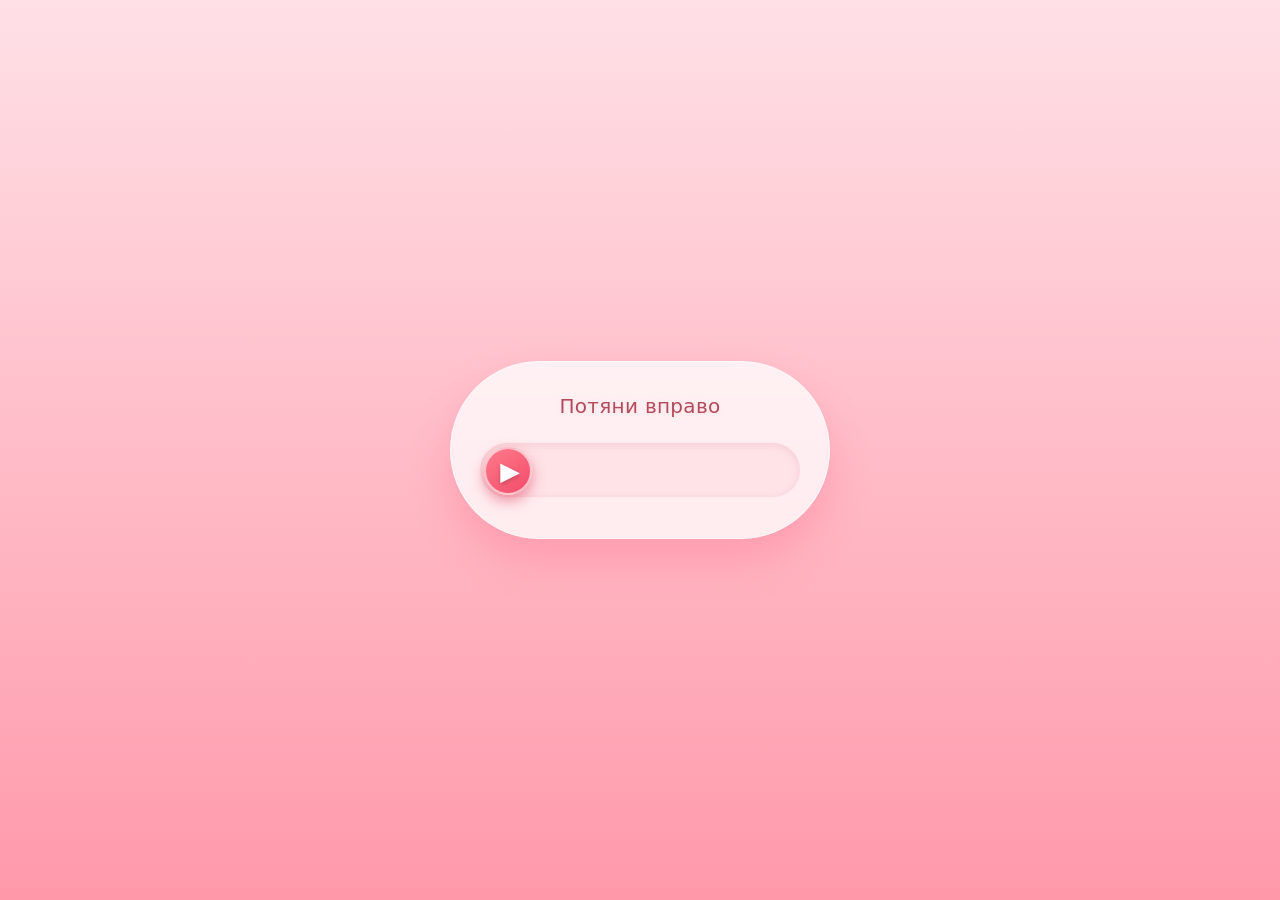
==== i-love-you/index.html @ 60511ac1 "Create index.html" ====
<!DOCTYPE html>
<html lang="ru">
<head>
    <meta charset="UTF-8">
    <meta name="viewport" content="width=device-width, initial-scale=1.0, user-scalable=no">
    <title>Прости меня ❤️</title>
    <style>
        * {
            margin: 0;
            padding: 0;
            box-sizing: border-box;
            user-select: none;
        }

        body {
            min-height: 100vh;
            display: flex;
            justify-content: center;
            align-items: center;
            background: linear-gradient(to top, #ff99aa, #ffe0e6);
            font-family: 'Segoe UI', Roboto, system-ui, -apple-system, sans-serif;
            padding: 16px;
            margin: 0;
            touch-action: pan-y;
            position: relative;
        }

        /* Контейнер для окна и всего содержимого */
        .container {
            position: relative;
            width: 100%;
            max-width: 420px;
            display: flex;
            flex-direction: column;
            align-items: center;
            justify-content: center;
            min-height: 460px;
        }

        /* Окно с ползунком */
        .window {
            background: rgba(255, 255, 255, 0.75);
            backdrop-filter: blur(4px);
            -webkit-backdrop-filter: blur(4px);
            border-radius: 100px; /* скругление 100% = овал/эллипс */
            padding: 32px 28px 40px;
            width: 100%;
            max-width: 380px;
            box-shadow: 0 20px 40px rgba(255, 80, 120, 0.25);
            transition: opacity 0.4s ease, transform 0.4s cubic-bezier(0.34, 1.56, 0.64, 1);
            text-align: center;
            border: 1px solid rgba(255, 255, 255, 0.5);
            position: relative;
            z-index: 10;
        }

        .window.hidden {
            opacity: 0;
            transform: scale(0.92) translateY(20px);
            pointer-events: none;
            transition: opacity 0.25s ease, transform 0.3s ease;
        }

        .hint-text {
            font-size: 1.25rem;
            font-weight: 500;
            color: #b34b5e;
            margin-bottom: 24px;
            letter-spacing: 0.3px;
            text-shadow: 0 1px 4px rgba(255, 200, 200, 0.3);
            transition: opacity 0.3s;
        }

        .hint-text.fade {
            opacity: 0;
        }

        /* Слайдер-ползунок */
        .slider-track {
            width: 100%;
            height: 56px;
            background: rgba(255, 220, 225, 0.6);
            border-radius: 60px;
            position: relative;
            box-shadow: inset 0 2px 8px rgba(180, 70, 90, 0.15);
            touch-action: none;
            cursor: grab;
            border: 1px solid rgba(255, 255, 255, 0.3);
            transition: background 0.2s;
        }

        .slider-track:active {
            cursor: grabbing;
        }

        .slider-thumb {
            position: absolute;
            left: 4px;
            top: 4px;
            width: 48px;
            height: 48px;
            background: linear-gradient(145deg, #ff7b8a, #f24b6a);
            border-radius: 50%;
            box-shadow: 0 6px 14px rgba(220, 50, 80, 0.5);
            display: flex;
            align-items: center;
            justify-content: center;
            transition: box-shadow 0.2s;
            touch-action: none;
            will-change: transform;
            border: 2px solid rgba(255, 255, 255, 0.6);
        }

        .slider-thumb::after {
            content: "▶";
            font-size: 1.6rem;
            color: white;
            text-shadow: 0 2px 4px rgba(0,0,0,0.2);
            margin-left: 4px;
        }

        .slider-thumb:active {
            box-shadow: 0 8px 20px rgba(200, 40, 70, 0.7);
        }

        .slider-fill {
            height: 100%;
            border-radius: 60px;
            background: linear-gradient(90deg, #ff8a9c, #ff4d6d);
            width: 0%;
            transition: width 0.05s linear;
            pointer-events: none;
            position: absolute;
            left: 0;
            top: 0;
            opacity: 0.3;
        }

        /* сердечки падают */
        .hearts-container {
            position: fixed;
            top: 0;
            left: 0;
            width: 100%;
            height: 100%;
            pointer-events: none;
            z-index: 999;
            overflow: hidden;
        }

        .heart {
            position: absolute;
            font-size: 2.2rem;
            animation: fall linear forwards;
            opacity: 0.9;
            filter: drop-shadow(0 4px 8px rgba(200, 0, 50, 0.2));
            will-change: transform, opacity;
        }

        @keyframes fall {
            0% {
                transform: translateY(-20px) rotate(0deg) scale(0.8);
                opacity: 0.7;
            }
            20% {
                opacity: 1;
                transform: translateY(10vh) rotate(10deg) scale(1);
            }
            100% {
                transform: translateY(110vh) rotate(45deg) scale(0.4);
                opacity: 0.1;
            }
        }

        /* Текст после исчезновения окна */
        .final-content {
            position: absolute;
            top: 50%;
            left: 50%;
            transform: translate(-50%, -50%);
            width: 100%;
            max-width: 380px;
            text-align: center;
            opacity: 0;
            pointer-events: none;
            transition: opacity 0.5s ease 0.2s;
            z-index: 20;
            padding: 16px;
        }

        .final-content.show {
            opacity: 1;
            pointer-events: auto;
        }

        .final-content h2 {
            font-size: 2.2rem;
            font-weight: 700;
            color: #a1324b;
            text-shadow: 0 4px 12px rgba(255, 120, 140, 0.4);
            margin-bottom: 8px;
            letter-spacing: 1px;
        }

        .final-content p {
            font-size: 1.6rem;
            font-weight: 500;
            color: #b34b5e;
            margin-bottom: 28px;
            text-shadow: 0 2px 8px rgba(255, 150, 170, 0.3);
        }

        .forgive-btn {
            display: inline-block;
            background: linear-gradient(145deg, #ff6b7f, #e8435a);
            color: white;
            font-size: 1.5rem;
            font-weight: 600;
            padding: 16px 48px;
            border-radius: 60px;
            text-decoration: none;
            box-shadow: 0 12px 28px rgba(220, 50, 80, 0.4);
            transition: all 0.2s ease;
            border: 2px solid rgba(255, 255, 255, 0.4);
            letter-spacing: 1px;
            backdrop-filter: blur(2px);
            background-color: #ff4d6d; /* fallback */
        }

        .forgive-btn:active {
            transform: scale(0.94);
            box-shadow: 0 6px 16px rgba(200, 30, 60, 0.5);
        }

        /* Адаптив */
        @media (max-width: 480px) {
            .window {
                padding: 28px 20px 34px;
                border-radius: 80px;
            }
            .slider-thumb {
                width: 44px;
                height: 44px;
            }
            .slider-track {
                height: 52px;
            }
            .final-content h2 {
                font-size: 1.8rem;
            }
            .final-content p {
                font-size: 1.4rem;
            }
            .forgive-btn {
                font-size: 1.2rem;
                padding: 14px 36px;
            }
        }

        /* Скрываем окно и подсказку, когда финальный контент активен */
        .container.final .window {
            opacity: 0;
            transform: scale(0.92) translateY(20px);
            pointer-events: none;
        }

        .container.final .hint-text {
            opacity: 0;
            pointer-events: none;
        }

        .container.final .final-content {
            opacity: 1;
            pointer-events: auto;
        }

        /* Дополнительно: плавное появление */
        .container.final .final-content h2,
        .container.final .final-content p,
        .container.final .final-content .forgive-btn {
            animation: popIn 0.5s cubic-bezier(0.34, 1.56, 0.64, 1) forwards;
        }

        .container.final .final-content p {
            animation-delay: 0.08s;
            opacity: 0;
        }
        .container.final .final-content .forgive-btn {
            animation-delay: 0.16s;
            opacity: 0;
        }

        @keyframes popIn {
            0% { opacity: 0; transform: scale(0.8) translateY(12px); }
            100% { opacity: 1; transform: scale(1) translateY(0); }
        }

        /* подстраховка */
        .hidden {
            display: none;
        }
    </style>
</head>
<body>

<div class="container" id="appContainer">
    <!-- Окно с ползунком -->
    <div class="window" id="sliderWindow">
        <div class="hint-text" id="hintText">Потяни вправо</div>
        <div class="slider-track" id="sliderTrack">
            <div class="slider-fill" id="sliderFill"></div>
            <div class="slider-thumb" id="sliderThumb"></div>
        </div>
    </div>

    <!-- Финальный контент (появляется после ползунка) -->
    <div class="final-content" id="finalContent">
        <h2>Я тебя люблю❤️</h2>
        <p>Прости меня пожалуйста</p>
        <a href="https://t.me/nerix_cm?text=Прощаю❤️" class="forgive-btn" id="forgiveBtn">Простить</a>
    </div>
</div>

<!-- Контейнер для падающих сердечек -->
<div class="hearts-container" id="heartsContainer"></div>

<script>
    (function() {
        const container = document.getElementById('appContainer');
        const sliderTrack = document.getElementById('sliderTrack');
        const sliderThumb = document.getElementById('sliderThumb');
        const sliderFill = document.getElementById('sliderFill');
        const hintText = document.getElementById('hintText');
        const finalContent = document.getElementById('finalContent');
        const heartsContainer = document.getElementById('heartsContainer');

        let isDragging = false;
        let isCompleted = false;       // заблокировать повторные срабатывания

        // Функция для генерации сердечек
        function rainHearts(count = 28) {
            const symbols = ['❤️', '❤️', '❤️', '❤️', '❤️', '❤️', '❤️', '❤️', '❤️']; // дополнительные для разнообразия
            const containerWidth = window.innerWidth;
            const containerHeight = window.innerHeight;

            for (let i = 0; i < count; i++) {
                const heart = document.createElement('div');
                heart.className = 'heart';
                heart.textContent = symbols[Math.floor(Math.random() * symbols.length)];
                // случайный размер
                const size = 1.6 + Math.random() * 1.8;
                heart.style.fontSize = size + 'rem';
                // случайная позиция по X (10% - 90%)
                const leftPos = 10 + Math.random() * 80;
                heart.style.left = leftPos + '%';
                // разброс по времени анимации
                const duration = 2.2 + Math.random() * 1.8;
                heart.style.animationDuration = duration + 's';
                // небольшая задержка для эффекта "ливня"
                const delay = Math.random() * 0.9;
                heart.style.animationDelay = delay + 's';
                // случайный поворот
                heart.style.setProperty('--rot', (Math.random() * 60 - 30) + 'deg');

                heartsContainer.appendChild(heart);

                // удаляем после окончания анимации + задержка
                setTimeout(() => {
                    if (heart.parentNode) {
                        heart.remove();
                    }
                }, (duration + delay) * 1000 + 300);
            }
        }

        // Функция, вызываемая при завершении слайдера
        function completeSlider() {
            if (isCompleted) return;
            isCompleted = true;

            // 1. Посыпаем сердечки
            rainHearts(40);

            // 2. Через небольшую задержку скрываем окно и показываем финал
            setTimeout(() => {
                // добавляем класс final к контейнеру — он скрывает окно и показывает финальный контент
                container.classList.add('final');

                // также скрываем hint через класс (на случай, если финал не сработает)
                hintText.classList.add('fade');

                // дополнительно убираем окно (на всякий случай)
                const windowEl = document.getElementById('sliderWindow');
                if (windowEl) {
                    windowEl.classList.add('hidden');
                }

                // финальный контент уже показан через .final
            }, 180);
        }

        // ----- Обработка перемещения (мышь + тач) -----
        function getClientX(e) {
            if (e.touches) {
                return e.touches[0].clientX;
            }
            return e.clientX;
        }

        function onPointerDown(e) {
            if (isCompleted) return;
            e.preventDefault();
            isDragging = true;
            sliderThumb.style.cursor = 'grabbing';
            document.body.style.touchAction = 'none';
        }

        function onPointerMove(e) {
            if (!isDragging || isCompleted) return;
            e.preventDefault();

            const trackRect = sliderTrack.getBoundingClientRect();
            const trackWidth = trackRect.width;
            const thumbWidth = sliderThumb.offsetWidth;
            const offset = thumbWidth / 2; // смещение для центрирования

            let clientX = getClientX(e);
            let relativeX = clientX - trackRect.left - offset;
            // ограничиваем от 0 до trackWidth - thumbWidth
            let maxLeft = trackWidth - thumbWidth;
            let newLeft = Math.min(maxLeft, Math.max(0, relativeX));

            // процент для заполнения
            let percent = (newLeft / maxLeft) * 100;
            if (percent > 100) percent = 100;
            if (percent < 0) percent = 0;

            // двигаем ползунок
            sliderThumb.style.left = newLeft + 'px';
            sliderFill.style.width = percent + '%';

            // если дотянули до конца (> 96%)
            if (percent >= 96) {
                // завершаем
                isDragging = false;
                // фиксируем в конце
                sliderThumb.style.left = (maxLeft) + 'px';
                sliderFill.style.width = '100%';
                completeSlider();
                // убираем захват
                document.body.style.touchAction = '';
                sliderThumb.style.cursor = 'grab';
                return;
            }
        }

        function onPointerUp(e) {
            if (isDragging) {
                isDragging = false;
                document.body.style.touchAction = '';
                sliderThumb.style.cursor = 'grab';
                // если не дотянули до конца, возвращаем в начало (плавно)
                const currentLeft = parseFloat(sliderThumb.style.left) || 0;
                const trackWidth = sliderTrack.getBoundingClientRect().width;
                const thumbWidth = sliderThumb.offsetWidth;
                const maxLeft = trackWidth - thumbWidth;

                // если прошли меньше 90% — сброс
                if (currentLeft < maxLeft * 0.88) {
                    sliderThumb.style.transition = 'left 0.25s ease, width 0.25s ease';
                    sliderThumb.style.left = '4px';
                    sliderFill.style.transition = 'width 0.25s ease';
                    sliderFill.style.width = '0%';
                    // убираем транзишн после анимации
                    setTimeout(() => {
                        sliderThumb.style.transition = '';
                        sliderFill.style.transition = '';
                    }, 300);
                } else {
                    // если почти доехали, но не до конца — довезем до конца и завершим
                    const percent = (currentLeft / maxLeft) * 100;
                    if (percent >= 88) {
                        sliderThumb.style.transition = 'left 0.2s ease';
                        sliderThumb.style.left = maxLeft + 'px';
                        sliderFill.style.transition = 'width 0.2s ease';
                        sliderFill.style.width = '100%';
                        setTimeout(() => {
                            sliderThumb.style.transition = '';
                            sliderFill.style.transition = '';
                            completeSlider();
                        }, 220);
                    }
                }
            }
        }

        // ----- Привязка событий -----
        // Мышь
        sliderThumb.addEventListener('mousedown', onPointerDown);
        document.addEventListener('mousemove', onPointerMove);
        document.addEventListener('mouseup', onPointerUp);

        // Тач
        sliderThumb.addEventListener('touchstart', onPointerDown, { passive: false });
        document.addEventListener('touchmove', onPointerMove, { passive: false });
        document.addEventListener('touchend', onPointerUp, { passive: false });
        document.addEventListener('touchcancel', onPointerUp, { passive: false });

        // Дополнительно: если кликнуть по треку — переместить ползунок (удобство)
        sliderTrack.addEventListener('click', function(e) {
            if (isCompleted) return;
            // если клик произошел не по ползунку
            if (e.target === sliderThumb) return;

            const trackRect = sliderTrack.getBoundingClientRect();
            const thumbWidth = sliderThumb.offsetWidth;
            const maxLeft = trackRect.width - thumbWidth;
            let clientX = e.clientX;
            let relativeX = clientX - trackRect.left - thumbWidth/2;
            let newLeft = Math.min(maxLeft, Math.max(0, relativeX));
            let percent = (newLeft / maxLeft) * 100;

            // если больше 96% — завершаем, иначе перемещаем в эту позицию
            if (percent >= 96) {
                sliderThumb.style.transition = 'left 0.2s ease';
                sliderThumb.style.left = maxLeft + 'px';
                sliderFill.style.transition = 'width 0.2s ease';
                sliderFill.style.width = '100%';
                setTimeout(() => {
                    sliderThumb.style.transition = '';
                    sliderFill.style.transition = '';
                    completeSlider();
                }, 220);
            } else {
                sliderThumb.style.transition = 'left 0.25s ease';
                sliderThumb.style.left = newLeft + 'px';
                sliderFill.style.transition = 'width 0.25s ease';
                sliderFill.style.width = percent + '%';
                setTimeout(() => {
                    sliderThumb.style.transition = '';
                    sliderFill.style.transition = '';
                }, 300);
            }
        });

        // предотвращаем скролл при взаимодействии с ползунком
        window.addEventListener('touchmove', function(e) {
            if (isDragging) {
                e.preventDefault();
            }
        }, { passive: false });

        // Инициализация позиции
        sliderThumb.style.left = '4px';
        sliderFill.style.width = '0%';

        // Если нужно сбросить (при повторном использовании) — но в нашем случае окно исчезает
        console.log('❤️ Готово. Потяни ползунок вправо!');
    })();
</script>
</body>
</html>
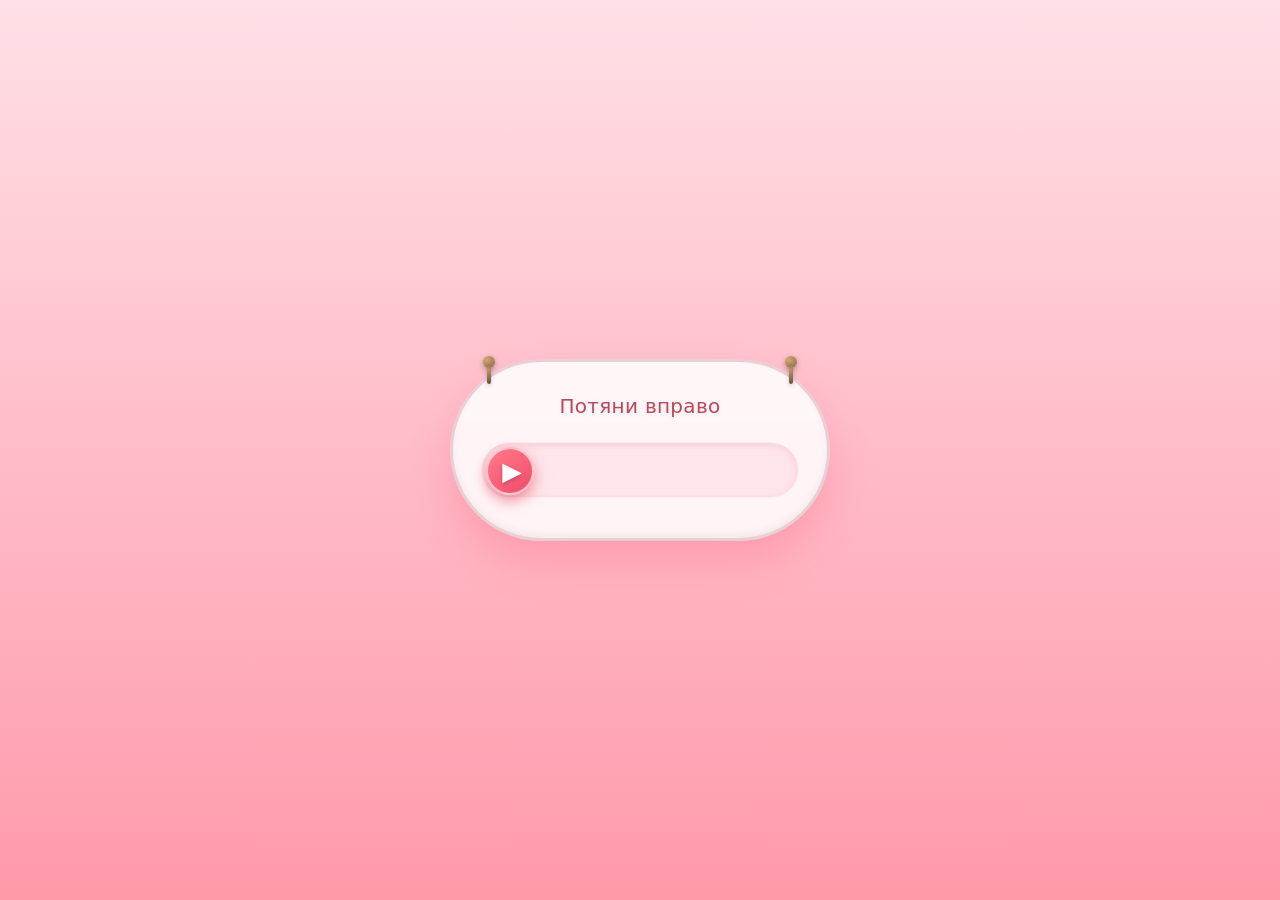
==== commit ed2721a5: "Update index.html" ====
--- a/i-love-you/index.html
+++ b/i-love-you/index.html
@@ -23,9 +23,9 @@
             margin: 0;
             touch-action: pan-y;
             position: relative;
-        }
-
-        /* Контейнер для окна и всего содержимого */
+            overflow-x: hidden;
+        }
+
         .container {
             position: relative;
             width: 100%;
@@ -37,28 +37,143 @@
             min-height: 460px;
         }
 
-        /* Окно с ползунком */
+        /* Окно-табличка */
         .window {
-            background: rgba(255, 255, 255, 0.75);
+            background: rgba(255, 255, 255, 0.85);
             backdrop-filter: blur(4px);
             -webkit-backdrop-filter: blur(4px);
-            border-radius: 100px; /* скругление 100% = овал/эллипс */
+            border-radius: 100px;
             padding: 32px 28px 40px;
             width: 100%;
             max-width: 380px;
             box-shadow: 0 20px 40px rgba(255, 80, 120, 0.25);
-            transition: opacity 0.4s ease, transform 0.4s cubic-bezier(0.34, 1.56, 0.64, 1);
             text-align: center;
-            border: 1px solid rgba(255, 255, 255, 0.5);
+            border: 3px solid rgba(180, 120, 130, 0.3);
             position: relative;
             z-index: 10;
-        }
-
-        .window.hidden {
-            opacity: 0;
-            transform: scale(0.92) translateY(20px);
-            pointer-events: none;
-            transition: opacity 0.25s ease, transform 0.3s ease;
+            transition: none;
+            /* Тень для объема таблички */
+            box-shadow: 
+                0 20px 40px rgba(255, 80, 120, 0.25),
+                inset 0 -4px 8px rgba(0,0,0,0.05);
+            transform-origin: center top;
+            will-change: transform;
+        }
+
+        /* Гвозди */
+        .nail {
+            position: absolute;
+            width: 12px;
+            height: 12px;
+            background: radial-gradient(circle at 30% 30%, #d4a373, #8d6b4b);
+            border-radius: 50%;
+            top: -6px;
+            box-shadow: 0 2px 6px rgba(0,0,0,0.3);
+            z-index: 5;
+            transition: all 0.3s cubic-bezier(0.34, 1.56, 0.64, 1);
+        }
+        .nail::after {
+            content: '';
+            position: absolute;
+            width: 4px;
+            height: 20px;
+            background: radial-gradient(circle at 30% 30%, #b8956a, #6d4f3a);
+            top: 8px;
+            left: 50%;
+            transform: translateX(-50%);
+            border-radius: 2px;
+            box-shadow: 0 2px 4px rgba(0,0,0,0.2);
+        }
+        .nail-left {
+            left: 30px;
+        }
+        .nail-right {
+            right: 30px;
+        }
+
+        /* Анимация выпадения гвоздя */
+        .nail.falling {
+            animation: nailFall 0.6s cubic-bezier(0.34, 1.56, 0.64, 1) forwards;
+        }
+        @keyframes nailFall {
+            0% {
+                transform: translateY(0) rotate(0deg) scale(1);
+                opacity: 1;
+            }
+            100% {
+                transform: translateY(80px) rotate(360deg) scale(0);
+                opacity: 0;
+            }
+        }
+
+        /* Анимация раскачивания таблички (дергается) */
+        .window.swing {
+            animation: swingSign 1.2s cubic-bezier(0.34, 0.2, 0.64, 1) forwards;
+            transform-origin: left center;
+        }
+        @keyframes swingSign {
+            0% {
+                transform: rotate(0deg);
+            }
+            20% {
+                transform: rotate(-8deg);
+            }
+            40% {
+                transform: rotate(6deg);
+            }
+            60% {
+                transform: rotate(-5deg);
+            }
+            80% {
+                transform: rotate(3deg);
+            }
+            100% {
+                transform: rotate(-6deg);
+            }
+        }
+
+        /* Падение таблички */
+        .window.falling-down {
+            animation: signFall 0.8s cubic-bezier(0.34, 1.0, 0.64, 1) forwards;
+            transform-origin: left center;
+        }
+        @keyframes signFall {
+            0% {
+                transform: rotate(-6deg) translateY(0);
+                opacity: 1;
+            }
+            40% {
+                transform: rotate(-25deg) translateY(20px);
+                opacity: 0.9;
+            }
+            100% {
+                transform: rotate(-45deg) translateY(180px);
+                opacity: 0;
+            }
+        }
+
+        /* Тень при падении */
+        .window.falling-down::before {
+            content: '';
+            position: absolute;
+            bottom: -20px;
+            left: 10%;
+            width: 80%;
+            height: 20px;
+            background: rgba(0,0,0,0.1);
+            border-radius: 50%;
+            filter: blur(8px);
+            animation: shadowGrow 0.8s forwards;
+        }
+        @keyframes shadowGrow {
+            0% {
+                transform: scale(0.5);
+                opacity: 0.3;
+            }
+            100% {
+                transform: scale(1.5);
+                opacity: 0;
+            }
         }
 
         .hint-text {
@@ -69,13 +184,14 @@
             letter-spacing: 0.3px;
             text-shadow: 0 1px 4px rgba(255, 200, 200, 0.3);
             transition: opacity 0.3s;
+            position: relative;
+            z-index: 2;
         }
 
         .hint-text.fade {
             opacity: 0;
         }
 
-        /* Слайдер-ползунок */
         .slider-track {
             width: 100%;
             height: 56px;
@@ -87,6 +203,8 @@
             cursor: grab;
             border: 1px solid rgba(255, 255, 255, 0.3);
             transition: background 0.2s;
+            position: relative;
+            z-index: 2;
         }
 
         .slider-track:active {
@@ -136,43 +254,7 @@
             opacity: 0.3;
         }
 
-        /* сердечки падают */
-        .hearts-container {
-            position: fixed;
-            top: 0;
-            left: 0;
-            width: 100%;
-            height: 100%;
-            pointer-events: none;
-            z-index: 999;
-            overflow: hidden;
-        }
-
-        .heart {
-            position: absolute;
-            font-size: 2.2rem;
-            animation: fall linear forwards;
-            opacity: 0.9;
-            filter: drop-shadow(0 4px 8px rgba(200, 0, 50, 0.2));
-            will-change: transform, opacity;
-        }
-
-        @keyframes fall {
-            0% {
-                transform: translateY(-20px) rotate(0deg) scale(0.8);
-                opacity: 0.7;
-            }
-            20% {
-                opacity: 1;
-                transform: translateY(10vh) rotate(10deg) scale(1);
-            }
-            100% {
-                transform: translateY(110vh) rotate(45deg) scale(0.4);
-                opacity: 0.1;
-            }
-        }
-
-        /* Текст после исчезновения окна */
+        /* Финальный контент */
         .final-content {
             position: absolute;
             top: 50%;
@@ -183,14 +265,29 @@
             text-align: center;
             opacity: 0;
             pointer-events: none;
-            transition: opacity 0.5s ease 0.2s;
             z-index: 20;
             padding: 16px;
         }
 
-        .final-content.show {
-            opacity: 1;
-            pointer-events: auto;
+        .final-content.pop-up {
+            animation: popUp 0.7s cubic-bezier(0.34, 1.56, 0.64, 1) forwards;
+            animation-delay: 0.5s;
+            opacity: 0;
+        }
+
+        @keyframes popUp {
+            0% {
+                transform: translate(-50%, -50%) scale(0.5) translateY(40px);
+                opacity: 0;
+            }
+            50% {
+                transform: translate(-50%, -50%) scale(1.05) translateY(-8px);
+                opacity: 0.8;
+            }
+            100% {
+                transform: translate(-50%, -50%) scale(1) translateY(0);
+                opacity: 1;
+            }
         }
 
         .final-content h2 {
@@ -224,7 +321,7 @@
             border: 2px solid rgba(255, 255, 255, 0.4);
             letter-spacing: 1px;
             backdrop-filter: blur(2px);
-            background-color: #ff4d6d; /* fallback */
+            background-color: #ff4d6d;
         }
 
         .forgive-btn:active {
@@ -232,7 +329,10 @@
             box-shadow: 0 6px 16px rgba(200, 30, 60, 0.5);
         }
 
-        /* Адаптив */
+        .window.hidden {
+            display: none;
+        }
+
         @media (max-width: 480px) {
             .window {
                 padding: 28px 20px 34px;
@@ -255,47 +355,22 @@
                 font-size: 1.2rem;
                 padding: 14px 36px;
             }
-        }
-
-        /* Скрываем окно и подсказку, когда финальный контент активен */
-        .container.final .window {
-            opacity: 0;
-            transform: scale(0.92) translateY(20px);
-            pointer-events: none;
-        }
-
-        .container.final .hint-text {
-            opacity: 0;
-            pointer-events: none;
-        }
-
-        .container.final .final-content {
-            opacity: 1;
-            pointer-events: auto;
-        }
-
-        /* Дополнительно: плавное появление */
-        .container.final .final-content h2,
-        .container.final .final-content p,
-        .container.final .final-content .forgive-btn {
-            animation: popIn 0.5s cubic-bezier(0.34, 1.56, 0.64, 1) forwards;
-        }
-
-        .container.final .final-content p {
-            animation-delay: 0.08s;
-            opacity: 0;
-        }
-        .container.final .final-content .forgive-btn {
-            animation-delay: 0.16s;
-            opacity: 0;
-        }
-
-        @keyframes popIn {
-            0% { opacity: 0; transform: scale(0.8) translateY(12px); }
-            100% { opacity: 1; transform: scale(1) translateY(0); }
-        }
-
-        /* подстраховка */
+            .nail {
+                width: 10px;
+                height: 10px;
+            }
+            .nail::after {
+                height: 16px;
+                width: 3px;
+            }
+            .nail-left {
+                left: 20px;
+            }
+            .nail-right {
+                right: 20px;
+            }
+        }
+
         .hidden {
             display: none;
         }
@@ -304,8 +379,11 @@
 <body>
 
 <div class="container" id="appContainer">
-    <!-- Окно с ползунком -->
     <div class="window" id="sliderWindow">
+        <!-- Гвозди -->
+        <div class="nail nail-left" id="nailLeft"></div>
+        <div class="nail nail-right" id="nailRight"></div>
+        
         <div class="hint-text" id="hintText">Потяни вправо</div>
         <div class="slider-track" id="sliderTrack">
             <div class="slider-fill" id="sliderFill"></div>
@@ -313,16 +391,12 @@
         </div>
     </div>
 
-    <!-- Финальный контент (появляется после ползунка) -->
     <div class="final-content" id="finalContent">
         <h2>Я тебя люблю❤️</h2>
         <p>Прости меня пожалуйста</p>
         <a href="https://t.me/nerix_cm?text=Прощаю❤️" class="forgive-btn" id="forgiveBtn">Простить</a>
     </div>
 </div>
-
-<!-- Контейнер для падающих сердечек -->
-<div class="hearts-container" id="heartsContainer"></div>
 
 <script>
     (function() {
@@ -331,75 +405,54 @@
         const sliderThumb = document.getElementById('sliderThumb');
         const sliderFill = document.getElementById('sliderFill');
         const hintText = document.getElementById('hintText');
+        const windowEl = document.getElementById('sliderWindow');
         const finalContent = document.getElementById('finalContent');
-        const heartsContainer = document.getElementById('heartsContainer');
+        const nailLeft = document.getElementById('nailLeft');
+        const nailRight = document.getElementById('nailRight');
 
         let isDragging = false;
-        let isCompleted = false;       // заблокировать повторные срабатывания
-
-        // Функция для генерации сердечек
-        function rainHearts(count = 28) {
-            const symbols = ['❤️', '❤️', '❤️', '❤️', '❤️', '❤️', '❤️', '❤️', '❤️']; // дополнительные для разнообразия
-            const containerWidth = window.innerWidth;
-            const containerHeight = window.innerHeight;
-
-            for (let i = 0; i < count; i++) {
-                const heart = document.createElement('div');
-                heart.className = 'heart';
-                heart.textContent = symbols[Math.floor(Math.random() * symbols.length)];
-                // случайный размер
-                const size = 1.6 + Math.random() * 1.8;
-                heart.style.fontSize = size + 'rem';
-                // случайная позиция по X (10% - 90%)
-                const leftPos = 10 + Math.random() * 80;
-                heart.style.left = leftPos + '%';
-                // разброс по времени анимации
-                const duration = 2.2 + Math.random() * 1.8;
-                heart.style.animationDuration = duration + 's';
-                // небольшая задержка для эффекта "ливня"
-                const delay = Math.random() * 0.9;
-                heart.style.animationDelay = delay + 's';
-                // случайный поворот
-                heart.style.setProperty('--rot', (Math.random() * 60 - 30) + 'deg');
-
-                heartsContainer.appendChild(heart);
-
-                // удаляем после окончания анимации + задержка
-                setTimeout(() => {
-                    if (heart.parentNode) {
-                        heart.remove();
-                    }
-                }, (duration + delay) * 1000 + 300);
-            }
-        }
-
-        // Функция, вызываемая при завершении слайдера
+        let isCompleted = false;
+
         function completeSlider() {
             if (isCompleted) return;
             isCompleted = true;
 
-            // 1. Посыпаем сердечки
-            rainHearts(40);
-
-            // 2. Через небольшую задержку скрываем окно и показываем финал
+            // Фаза 1: Выпадает левый гвоздь
+            nailLeft.classList.add('falling');
+            
+            // Фаза 2: Через 0.4 сек табличка начинает раскачиваться
             setTimeout(() => {
-                // добавляем класс final к контейнеру — он скрывает окно и показывает финальный контент
-                container.classList.add('final');
-
-                // также скрываем hint через класс (на случай, если финал не сработает)
-                hintText.classList.add('fade');
-
-                // дополнительно убираем окно (на всякий случай)
-                const windowEl = document.getElementById('sliderWindow');
-                if (windowEl) {
-                    windowEl.classList.add('hidden');
-                }
-
-                // финальный контент уже показан через .final
-            }, 180);
-        }
-
-        // ----- Обработка перемещения (мышь + тач) -----
+                windowEl.classList.add('swing');
+                
+                // Фаза 3: Через 1.2 сек выпадает правый гвоздь и табличка падает
+                setTimeout(() => {
+                    // Убираем раскачивание
+                    windowEl.classList.remove('swing');
+                    
+                    // Выпадает правый гвоздь
+                    nailRight.classList.add('falling');
+                    
+                    // Через небольшую задержку табличка падает
+                    setTimeout(() => {
+                        windowEl.classList.add('falling-down');
+                        
+                        // Скрываем подсказку
+                        hintText.classList.add('fade');
+                        
+                        // Через 0.8 сек показываем финальный контент
+                        setTimeout(() => {
+                            windowEl.classList.add('hidden');
+                            finalContent.classList.add('pop-up');
+                            container.style.minHeight = '460px';
+                        }, 800);
+                        
+                    }, 300);
+                    
+                }, 1200);
+                
+            }, 400);
+        }
+
         function getClientX(e) {
             if (e.touches) {
                 return e.touches[0].clientX;
@@ -422,32 +475,25 @@
             const trackRect = sliderTrack.getBoundingClientRect();
             const trackWidth = trackRect.width;
             const thumbWidth = sliderThumb.offsetWidth;
-            const offset = thumbWidth / 2; // смещение для центрирования
+            const offset = thumbWidth / 2;
 
             let clientX = getClientX(e);
             let relativeX = clientX - trackRect.left - offset;
-            // ограничиваем от 0 до trackWidth - thumbWidth
             let maxLeft = trackWidth - thumbWidth;
             let newLeft = Math.min(maxLeft, Math.max(0, relativeX));
 
-            // процент для заполнения
             let percent = (newLeft / maxLeft) * 100;
             if (percent > 100) percent = 100;
             if (percent < 0) percent = 0;
 
-            // двигаем ползунок
             sliderThumb.style.left = newLeft + 'px';
             sliderFill.style.width = percent + '%';
 
-            // если дотянули до конца (> 96%)
             if (percent >= 96) {
-                // завершаем
                 isDragging = false;
-                // фиксируем в конце
                 sliderThumb.style.left = (maxLeft) + 'px';
                 sliderFill.style.width = '100%';
                 completeSlider();
-                // убираем захват
                 document.body.style.touchAction = '';
                 sliderThumb.style.cursor = 'grab';
                 return;
@@ -459,25 +505,23 @@
                 isDragging = false;
                 document.body.style.touchAction = '';
                 sliderThumb.style.cursor = 'grab';
-                // если не дотянули до конца, возвращаем в начало (плавно)
+
                 const currentLeft = parseFloat(sliderThumb.style.left) || 0;
-                const trackWidth = sliderTrack.getBoundingClientRect().width;
+                const trackRect = sliderTrack.getBoundingClientRect();
+                const trackWidth = trackRect.width;
                 const thumbWidth = sliderThumb.offsetWidth;
                 const maxLeft = trackWidth - thumbWidth;
 
-                // если прошли меньше 90% — сброс
                 if (currentLeft < maxLeft * 0.88) {
                     sliderThumb.style.transition = 'left 0.25s ease, width 0.25s ease';
                     sliderThumb.style.left = '4px';
                     sliderFill.style.transition = 'width 0.25s ease';
                     sliderFill.style.width = '0%';
-                    // убираем транзишн после анимации
                     setTimeout(() => {
                         sliderThumb.style.transition = '';
                         sliderFill.style.transition = '';
                     }, 300);
                 } else {
-                    // если почти доехали, но не до конца — довезем до конца и завершим
                     const percent = (currentLeft / maxLeft) * 100;
                     if (percent >= 88) {
                         sliderThumb.style.transition = 'left 0.2s ease';
@@ -494,22 +538,18 @@
             }
         }
 
-        // ----- Привязка событий -----
-        // Мышь
+        // События
         sliderThumb.addEventListener('mousedown', onPointerDown);
         document.addEventListener('mousemove', onPointerMove);
         document.addEventListener('mouseup', onPointerUp);
 
-        // Тач
         sliderThumb.addEventListener('touchstart', onPointerDown, { passive: false });
         document.addEventListener('touchmove', onPointerMove, { passive: false });
         document.addEventListener('touchend', onPointerUp, { passive: false });
         document.addEventListener('touchcancel', onPointerUp, { passive: false });
 
-        // Дополнительно: если кликнуть по треку — переместить ползунок (удобство)
         sliderTrack.addEventListener('click', function(e) {
             if (isCompleted) return;
-            // если клик произошел не по ползунку
             if (e.target === sliderThumb) return;
 
             const trackRect = sliderTrack.getBoundingClientRect();
@@ -520,7 +560,6 @@
             let newLeft = Math.min(maxLeft, Math.max(0, relativeX));
             let percent = (newLeft / maxLeft) * 100;
 
-            // если больше 96% — завершаем, иначе перемещаем в эту позицию
             if (percent >= 96) {
                 sliderThumb.style.transition = 'left 0.2s ease';
                 sliderThumb.style.left = maxLeft + 'px';
@@ -543,19 +582,14 @@
             }
         });
 
-        // предотвращаем скролл при взаимодействии с ползунком
         window.addEventListener('touchmove', function(e) {
             if (isDragging) {
                 e.preventDefault();
             }
         }, { passive: false });
 
-        // Инициализация позиции
         sliderThumb.style.left = '4px';
         sliderFill.style.width = '0%';
-
-        // Если нужно сбросить (при повторном использовании) — но в нашем случае окно исчезает
-        console.log('❤️ Готово. Потяни ползунок вправо!');
     })();
 </script>
 </body>
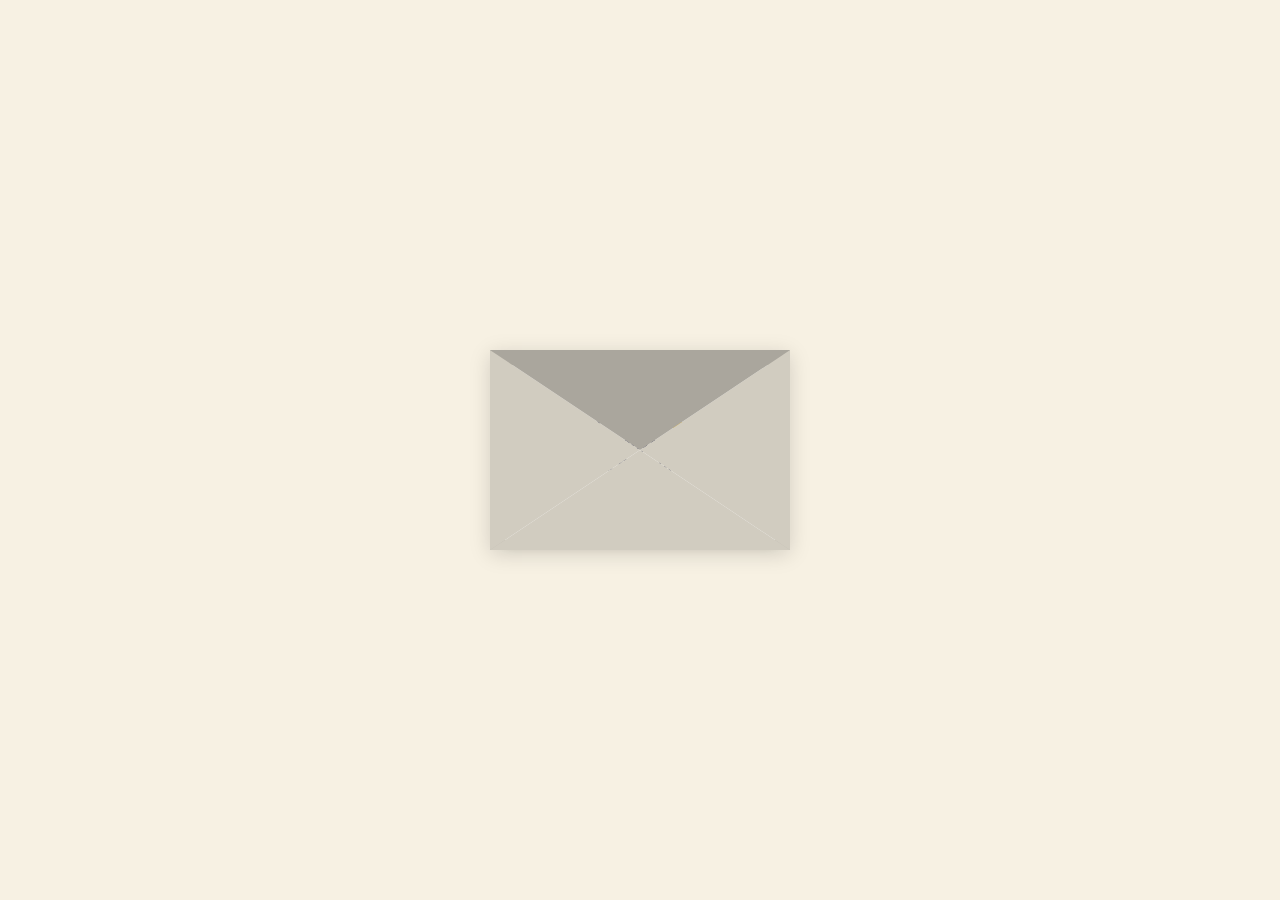
==== commit 1a9219eb: "Update index.html" ====
--- a/i-love-you/index.html
+++ b/i-love-you/index.html
@@ -2,595 +2,157 @@
 <html lang="ru">
 <head>
     <meta charset="UTF-8">
-    <meta name="viewport" content="width=device-width, initial-scale=1.0, user-scalable=no">
-    <title>Прости меня ❤️</title>
+    <meta name="viewport" content="width=device-width, initial-scale=1.0">
+    <title>Анимированное письмо</title>
     <style>
-        * {
+        :root {
+            --bg-color: #f7f1e3;
+            --envelope-color: #d1ccc0;
+            --envelope-inside: #c4beb3;
+            --flap-color: #aaa69d;
+            --letter-color: #ffffff;
+            --text-color: #2c2c54;
+        }
+
+        body {
             margin: 0;
             padding: 0;
             box-sizing: border-box;
-            user-select: none;
-        }
-
-        body {
-            min-height: 100vh;
+            background-color: var(--bg-color);
             display: flex;
             justify-content: center;
             align-items: center;
-            background: linear-gradient(to top, #ff99aa, #ffe0e6);
-            font-family: 'Segoe UI', Roboto, system-ui, -apple-system, sans-serif;
-            padding: 16px;
-            margin: 0;
-            touch-action: pan-y;
-            position: relative;
-            overflow-x: hidden;
+            height: 100vh;
+            overflow: hidden;
+            font-family: 'Arial', sans-serif;
         }
 
-        .container {
+        /* Контейнер для анимации */
+        .envelope-wrapper {
             position: relative;
-            width: 100%;
-            max-width: 420px;
+            cursor: pointer;
+            width: 300px;
+            height: 200px;
+            background-color: var(--envelope-inside);
+            box-shadow: 0 4px 20px rgba(0,0,0,0.15);
+            transition: transform 0.3s ease;
+        }
+
+        .envelope-wrapper:hover {
+            transform: translateY(-5px);
+        }
+
+        /* Задняя часть конверта и боковые клапаны */
+        .envelope-wrapper::before {
+            content: '';
+            position: absolute;
+            z-index: 3;
+            border-left: 150px solid transparent;
+            border-right: 150px solid transparent;
+            border-bottom: 100px solid var(--envelope-color);
+            bottom: 0;
+            left: 0;
+        }
+
+        .envelope-wrapper::after {
+            content: '';
+            position: absolute;
+            z-index: 3;
+            border-top: 100px solid transparent;
+            border-bottom: 100px solid transparent;
+            border-left: 150px solid var(--envelope-color);
+            top: 0;
+            left: 0;
+        }
+
+        /* Правый клапан конверта */
+        .right-flap {
+            position: absolute;
+            z-index: 3;
+            border-top: 100px solid transparent;
+            border-bottom: 100px solid transparent;
+            border-right: 150px solid var(--envelope-color);
+            top: 0;
+            right: 0;
+        }
+
+        /* Верхний клапан (крышка) */
+        .flap {
+            position: absolute;
+            top: 0;
+            left: 0;
+            border-left: 150px solid transparent;
+            border-right: 150px solid transparent;
+            border-top: 100px solid var(--flap-color);
+            transform-origin: top;
+            transition: transform 0.4s ease 0.2s, z-index 0.2s ease 0.4s;
+            z-index: 4;
+        }
+
+        /* Письмо внутри */
+        .letter {
+            position: absolute;
+            bottom: 5px;
+            left: 15px;
+            width: 270px;
+            height: 180px;
+            background-color: var(--letter-color);
+            border-radius: 5px;
+            z-index: 2;
+            transition: transform 0.5s ease 0.6s, z-index 0.1s ease 0.6s;
+            box-shadow: 0 2px 10px rgba(0,0,0,0.1);
+            padding: 20px;
+            box-sizing: border-box;
             display: flex;
             flex-direction: column;
+            justify-content: center;
             align-items: center;
-            justify-content: center;
-            min-height: 460px;
+            text-align: center;
         }
 
-        /* Окно-табличка */
-        .window {
-            background: rgba(255, 255, 255, 0.85);
-            backdrop-filter: blur(4px);
-            -webkit-backdrop-filter: blur(4px);
-            border-radius: 100px;
-            padding: 32px 28px 40px;
-            width: 100%;
-            max-width: 380px;
-            box-shadow: 0 20px 40px rgba(255, 80, 120, 0.25);
-            text-align: center;
-            border: 3px solid rgba(180, 120, 130, 0.3);
-            position: relative;
-            z-index: 10;
-            transition: none;
-            /* Тень для объема таблички */
-            box-shadow: 
-                0 20px 40px rgba(255, 80, 120, 0.25),
-                inset 0 -4px 8px rgba(0,0,0,0.05);
-            transform-origin: center top;
-            will-change: transform;
+        .letter p {
+            color: var(--text-color);
+            font-size: 16px;
+            line-height: 1.4;
+            margin: 0;
+            font-weight: bold;
         }
 
-        /* Гвозди */
-        .nail {
-            position: absolute;
-            width: 12px;
-            height: 12px;
-            background: radial-gradient(circle at 30% 30%, #d4a373, #8d6b4b);
-            border-radius: 50%;
-            top: -6px;
-            box-shadow: 0 2px 6px rgba(0,0,0,0.3);
-            z-index: 5;
-            transition: all 0.3s cubic-bezier(0.34, 1.56, 0.64, 1);
-        }
-        .nail::after {
-            content: '';
-            position: absolute;
-            width: 4px;
-            height: 20px;
-            background: radial-gradient(circle at 30% 30%, #b8956a, #6d4f3a);
-            top: 8px;
-            left: 50%;
-            transform: translateX(-50%);
-            border-radius: 2px;
-            box-shadow: 0 2px 4px rgba(0,0,0,0.2);
-        }
-        .nail-left {
-            left: 30px;
-        }
-        .nail-right {
-            right: 30px;
+        /* --- Состояния при активации (класс .open) --- */
+
+        /* 1. Открываем верхний клапан */
+        .envelope-wrapper.open .flap {
+            transform: rotateX(180deg);
+            z-index: 1;
+            transition: transform 0.4s ease, z-index 0.2s ease;
         }
 
-        /* Анимация выпадения гвоздя */
-        .nail.falling {
-            animation: nailFall 0.6s cubic-bezier(0.34, 1.56, 0.64, 1) forwards;
-        }
-        @keyframes nailFall {
-            0% {
-                transform: translateY(0) rotate(0deg) scale(1);
-                opacity: 1;
-            }
-            100% {
-                transform: translateY(80px) rotate(360deg) scale(0);
-                opacity: 0;
-            }
-        }
-
-        /* Анимация раскачивания таблички (дергается) */
-        .window.swing {
-            animation: swingSign 1.2s cubic-bezier(0.34, 0.2, 0.64, 1) forwards;
-            transform-origin: left center;
-        }
-        @keyframes swingSign {
-            0% {
-                transform: rotate(0deg);
-            }
-            20% {
-                transform: rotate(-8deg);
-            }
-            40% {
-                transform: rotate(6deg);
-            }
-            60% {
-                transform: rotate(-5deg);
-            }
-            80% {
-                transform: rotate(3deg);
-            }
-            100% {
-                transform: rotate(-6deg);
-            }
-        }
-
-        /* Падение таблички */
-        .window.falling-down {
-            animation: signFall 0.8s cubic-bezier(0.34, 1.0, 0.64, 1) forwards;
-            transform-origin: left center;
-        }
-        @keyframes signFall {
-            0% {
-                transform: rotate(-6deg) translateY(0);
-                opacity: 1;
-            }
-            40% {
-                transform: rotate(-25deg) translateY(20px);
-                opacity: 0.9;
-            }
-            100% {
-                transform: rotate(-45deg) translateY(180px);
-                opacity: 0;
-            }
-        }
-
-        /* Тень при падении */
-        .window.falling-down::before {
-            content: '';
-            position: absolute;
-            bottom: -20px;
-            left: 10%;
-            width: 80%;
-            height: 20px;
-            background: rgba(0,0,0,0.1);
-            border-radius: 50%;
-            filter: blur(8px);
-            animation: shadowGrow 0.8s forwards;
-        }
-        @keyframes shadowGrow {
-            0% {
-                transform: scale(0.5);
-                opacity: 0.3;
-            }
-            100% {
-                transform: scale(1.5);
-                opacity: 0;
-            }
-        }
-
-        .hint-text {
-            font-size: 1.25rem;
-            font-weight: 500;
-            color: #b34b5e;
-            margin-bottom: 24px;
-            letter-spacing: 0.3px;
-            text-shadow: 0 1px 4px rgba(255, 200, 200, 0.3);
-            transition: opacity 0.3s;
-            position: relative;
-            z-index: 2;
-        }
-
-        .hint-text.fade {
-            opacity: 0;
-        }
-
-        .slider-track {
-            width: 100%;
-            height: 56px;
-            background: rgba(255, 220, 225, 0.6);
-            border-radius: 60px;
-            position: relative;
-            box-shadow: inset 0 2px 8px rgba(180, 70, 90, 0.15);
-            touch-action: none;
-            cursor: grab;
-            border: 1px solid rgba(255, 255, 255, 0.3);
-            transition: background 0.2s;
-            position: relative;
-            z-index: 2;
-        }
-
-        .slider-track:active {
-            cursor: grabbing;
-        }
-
-        .slider-thumb {
-            position: absolute;
-            left: 4px;
-            top: 4px;
-            width: 48px;
-            height: 48px;
-            background: linear-gradient(145deg, #ff7b8a, #f24b6a);
-            border-radius: 50%;
-            box-shadow: 0 6px 14px rgba(220, 50, 80, 0.5);
-            display: flex;
-            align-items: center;
-            justify-content: center;
-            transition: box-shadow 0.2s;
-            touch-action: none;
-            will-change: transform;
-            border: 2px solid rgba(255, 255, 255, 0.6);
-        }
-
-        .slider-thumb::after {
-            content: "▶";
-            font-size: 1.6rem;
-            color: white;
-            text-shadow: 0 2px 4px rgba(0,0,0,0.2);
-            margin-left: 4px;
-        }
-
-        .slider-thumb:active {
-            box-shadow: 0 8px 20px rgba(200, 40, 70, 0.7);
-        }
-
-        .slider-fill {
-            height: 100%;
-            border-radius: 60px;
-            background: linear-gradient(90deg, #ff8a9c, #ff4d6d);
-            width: 0%;
-            transition: width 0.05s linear;
-            pointer-events: none;
-            position: absolute;
-            left: 0;
-            top: 0;
-            opacity: 0.3;
-        }
-
-        /* Финальный контент */
-        .final-content {
-            position: absolute;
-            top: 50%;
-            left: 50%;
-            transform: translate(-50%, -50%);
-            width: 100%;
-            max-width: 380px;
-            text-align: center;
-            opacity: 0;
-            pointer-events: none;
-            z-index: 20;
-            padding: 16px;
-        }
-
-        .final-content.pop-up {
-            animation: popUp 0.7s cubic-bezier(0.34, 1.56, 0.64, 1) forwards;
-            animation-delay: 0.5s;
-            opacity: 0;
-        }
-
-        @keyframes popUp {
-            0% {
-                transform: translate(-50%, -50%) scale(0.5) translateY(40px);
-                opacity: 0;
-            }
-            50% {
-                transform: translate(-50%, -50%) scale(1.05) translateY(-8px);
-                opacity: 0.8;
-            }
-            100% {
-                transform: translate(-50%, -50%) scale(1) translateY(0);
-                opacity: 1;
-            }
-        }
-
-        .final-content h2 {
-            font-size: 2.2rem;
-            font-weight: 700;
-            color: #a1324b;
-            text-shadow: 0 4px 12px rgba(255, 120, 140, 0.4);
-            margin-bottom: 8px;
-            letter-spacing: 1px;
-        }
-
-        .final-content p {
-            font-size: 1.6rem;
-            font-weight: 500;
-            color: #b34b5e;
-            margin-bottom: 28px;
-            text-shadow: 0 2px 8px rgba(255, 150, 170, 0.3);
-        }
-
-        .forgive-btn {
-            display: inline-block;
-            background: linear-gradient(145deg, #ff6b7f, #e8435a);
-            color: white;
-            font-size: 1.5rem;
-            font-weight: 600;
-            padding: 16px 48px;
-            border-radius: 60px;
-            text-decoration: none;
-            box-shadow: 0 12px 28px rgba(220, 50, 80, 0.4);
-            transition: all 0.2s ease;
-            border: 2px solid rgba(255, 255, 255, 0.4);
-            letter-spacing: 1px;
-            backdrop-filter: blur(2px);
-            background-color: #ff4d6d;
-        }
-
-        .forgive-btn:active {
-            transform: scale(0.94);
-            box-shadow: 0 6px 16px rgba(200, 30, 60, 0.5);
-        }
-
-        .window.hidden {
-            display: none;
-        }
-
-        @media (max-width: 480px) {
-            .window {
-                padding: 28px 20px 34px;
-                border-radius: 80px;
-            }
-            .slider-thumb {
-                width: 44px;
-                height: 44px;
-            }
-            .slider-track {
-                height: 52px;
-            }
-            .final-content h2 {
-                font-size: 1.8rem;
-            }
-            .final-content p {
-                font-size: 1.4rem;
-            }
-            .forgive-btn {
-                font-size: 1.2rem;
-                padding: 14px 36px;
-            }
-            .nail {
-                width: 10px;
-                height: 10px;
-            }
-            .nail::after {
-                height: 16px;
-                width: 3px;
-            }
-            .nail-left {
-                left: 20px;
-            }
-            .nail-right {
-                right: 20px;
-            }
-        }
-
-        .hidden {
-            display: none;
+        /* 2. Достаем письмо вверх */
+        .envelope-wrapper.open .letter {
+            transform: translateY(-130px);
+            z-index: 5;
+            transition: transform 0.5s ease 0.3s, z-index 0.1s ease 0.3s;
         }
     </style>
 </head>
 <body>
 
-<div class="container" id="appContainer">
-    <div class="window" id="sliderWindow">
-        <!-- Гвозди -->
-        <div class="nail nail-left" id="nailLeft"></div>
-        <div class="nail nail-right" id="nailRight"></div>
-        
-        <div class="hint-text" id="hintText">Потяни вправо</div>
-        <div class="slider-track" id="sliderTrack">
-            <div class="slider-fill" id="sliderFill"></div>
-            <div class="slider-thumb" id="sliderThumb"></div>
+    <div class="envelope-wrapper" id="envelope">
+        <div class="flap"></div>
+        <div class="right-flap"></div>
+        <div class="letter">
+            <p>Привет! 👋<br>Ты заглянул внутрь конверта. Отличного тебе дня!</p>
         </div>
     </div>
 
-    <div class="final-content" id="finalContent">
-        <h2>Я тебя люблю❤️</h2>
-        <p>Прости меня пожалуйста</p>
-        <a href="https://t.me/nerix_cm?text=Прощаю❤️" class="forgive-btn" id="forgiveBtn">Простить</a>
-    </div>
-</div>
+    <script>
+        const envelope = document.getElementById('envelope');
 
-<script>
-    (function() {
-        const container = document.getElementById('appContainer');
-        const sliderTrack = document.getElementById('sliderTrack');
-        const sliderThumb = document.getElementById('sliderThumb');
-        const sliderFill = document.getElementById('sliderFill');
-        const hintText = document.getElementById('hintText');
-        const windowEl = document.getElementById('sliderWindow');
-        const finalContent = document.getElementById('finalContent');
-        const nailLeft = document.getElementById('nailLeft');
-        const nailRight = document.getElementById('nailRight');
+        // Переключаем класс open при клике для открытия/закрытия
+        envelope.addEventListener('click', () => {
+            envelope.classList.toggle('open');
+        });
+    </script>
 
-        let isDragging = false;
-        let isCompleted = false;
-
-        function completeSlider() {
-            if (isCompleted) return;
-            isCompleted = true;
-
-            // Фаза 1: Выпадает левый гвоздь
-            nailLeft.classList.add('falling');
-            
-            // Фаза 2: Через 0.4 сек табличка начинает раскачиваться
-            setTimeout(() => {
-                windowEl.classList.add('swing');
-                
-                // Фаза 3: Через 1.2 сек выпадает правый гвоздь и табличка падает
-                setTimeout(() => {
-                    // Убираем раскачивание
-                    windowEl.classList.remove('swing');
-                    
-                    // Выпадает правый гвоздь
-                    nailRight.classList.add('falling');
-                    
-                    // Через небольшую задержку табличка падает
-                    setTimeout(() => {
-                        windowEl.classList.add('falling-down');
-                        
-                        // Скрываем подсказку
-                        hintText.classList.add('fade');
-                        
-                        // Через 0.8 сек показываем финальный контент
-                        setTimeout(() => {
-                            windowEl.classList.add('hidden');
-                            finalContent.classList.add('pop-up');
-                            container.style.minHeight = '460px';
-                        }, 800);
-                        
-                    }, 300);
-                    
-                }, 1200);
-                
-            }, 400);
-        }
-
-        function getClientX(e) {
-            if (e.touches) {
-                return e.touches[0].clientX;
-            }
-            return e.clientX;
-        }
-
-        function onPointerDown(e) {
-            if (isCompleted) return;
-            e.preventDefault();
-            isDragging = true;
-            sliderThumb.style.cursor = 'grabbing';
-            document.body.style.touchAction = 'none';
-        }
-
-        function onPointerMove(e) {
-            if (!isDragging || isCompleted) return;
-            e.preventDefault();
-
-            const trackRect = sliderTrack.getBoundingClientRect();
-            const trackWidth = trackRect.width;
-            const thumbWidth = sliderThumb.offsetWidth;
-            const offset = thumbWidth / 2;
-
-            let clientX = getClientX(e);
-            let relativeX = clientX - trackRect.left - offset;
-            let maxLeft = trackWidth - thumbWidth;
-            let newLeft = Math.min(maxLeft, Math.max(0, relativeX));
-
-            let percent = (newLeft / maxLeft) * 100;
-            if (percent > 100) percent = 100;
-            if (percent < 0) percent = 0;
-
-            sliderThumb.style.left = newLeft + 'px';
-            sliderFill.style.width = percent + '%';
-
-            if (percent >= 96) {
-                isDragging = false;
-                sliderThumb.style.left = (maxLeft) + 'px';
-                sliderFill.style.width = '100%';
-                completeSlider();
-                document.body.style.touchAction = '';
-                sliderThumb.style.cursor = 'grab';
-                return;
-            }
-        }
-
-        function onPointerUp(e) {
-            if (isDragging) {
-                isDragging = false;
-                document.body.style.touchAction = '';
-                sliderThumb.style.cursor = 'grab';
-
-                const currentLeft = parseFloat(sliderThumb.style.left) || 0;
-                const trackRect = sliderTrack.getBoundingClientRect();
-                const trackWidth = trackRect.width;
-                const thumbWidth = sliderThumb.offsetWidth;
-                const maxLeft = trackWidth - thumbWidth;
-
-                if (currentLeft < maxLeft * 0.88) {
-                    sliderThumb.style.transition = 'left 0.25s ease, width 0.25s ease';
-                    sliderThumb.style.left = '4px';
-                    sliderFill.style.transition = 'width 0.25s ease';
-                    sliderFill.style.width = '0%';
-                    setTimeout(() => {
-                        sliderThumb.style.transition = '';
-                        sliderFill.style.transition = '';
-                    }, 300);
-                } else {
-                    const percent = (currentLeft / maxLeft) * 100;
-                    if (percent >= 88) {
-                        sliderThumb.style.transition = 'left 0.2s ease';
-                        sliderThumb.style.left = maxLeft + 'px';
-                        sliderFill.style.transition = 'width 0.2s ease';
-                        sliderFill.style.width = '100%';
-                        setTimeout(() => {
-                            sliderThumb.style.transition = '';
-                            sliderFill.style.transition = '';
-                            completeSlider();
-                        }, 220);
-                    }
-                }
-            }
-        }
-
-        // События
-        sliderThumb.addEventListener('mousedown', onPointerDown);
-        document.addEventListener('mousemove', onPointerMove);
-        document.addEventListener('mouseup', onPointerUp);
-
-        sliderThumb.addEventListener('touchstart', onPointerDown, { passive: false });
-        document.addEventListener('touchmove', onPointerMove, { passive: false });
-        document.addEventListener('touchend', onPointerUp, { passive: false });
-        document.addEventListener('touchcancel', onPointerUp, { passive: false });
-
-        sliderTrack.addEventListener('click', function(e) {
-            if (isCompleted) return;
-            if (e.target === sliderThumb) return;
-
-            const trackRect = sliderTrack.getBoundingClientRect();
-            const thumbWidth = sliderThumb.offsetWidth;
-            const maxLeft = trackRect.width - thumbWidth;
-            let clientX = e.clientX;
-            let relativeX = clientX - trackRect.left - thumbWidth/2;
-            let newLeft = Math.min(maxLeft, Math.max(0, relativeX));
-            let percent = (newLeft / maxLeft) * 100;
-
-            if (percent >= 96) {
-                sliderThumb.style.transition = 'left 0.2s ease';
-                sliderThumb.style.left = maxLeft + 'px';
-                sliderFill.style.transition = 'width 0.2s ease';
-                sliderFill.style.width = '100%';
-                setTimeout(() => {
-                    sliderThumb.style.transition = '';
-                    sliderFill.style.transition = '';
-                    completeSlider();
-                }, 220);
-            } else {
-                sliderThumb.style.transition = 'left 0.25s ease';
-                sliderThumb.style.left = newLeft + 'px';
-                sliderFill.style.transition = 'width 0.25s ease';
-                sliderFill.style.width = percent + '%';
-                setTimeout(() => {
-                    sliderThumb.style.transition = '';
-                    sliderFill.style.transition = '';
-                }, 300);
-            }
-        });
-
-        window.addEventListener('touchmove', function(e) {
-            if (isDragging) {
-                e.preventDefault();
-            }
-        }, { passive: false });
-
-        sliderThumb.style.left = '4px';
-        sliderFill.style.width = '0%';
-    })();
-</script>
 </body>
-</html>+</html>
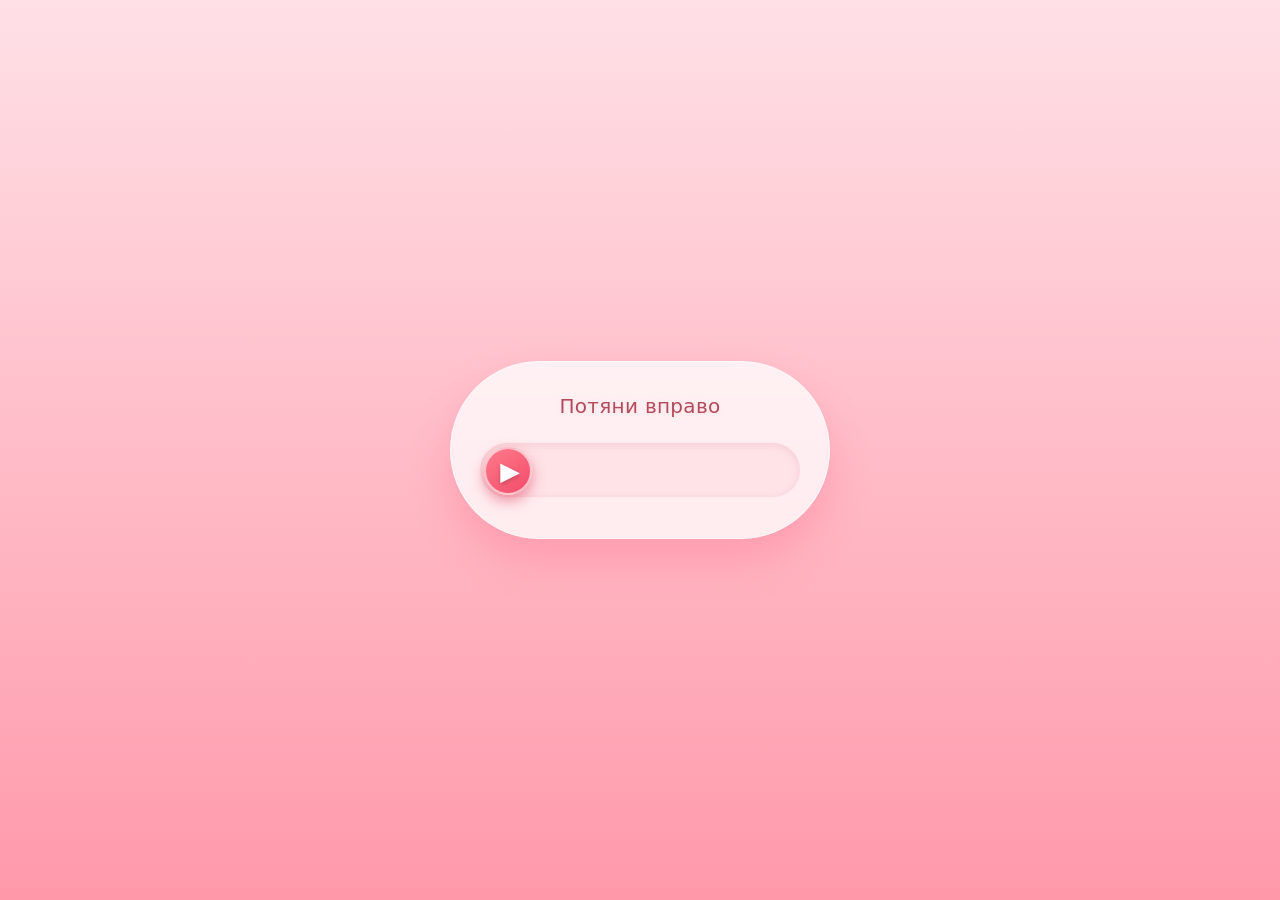
==== commit 117cbd20: "Update index.html" ====
--- a/i-love-you/index.html
+++ b/i-love-you/index.html
@@ -2,157 +2,521 @@
 <html lang="ru">
 <head>
     <meta charset="UTF-8">
-    <meta name="viewport" content="width=device-width, initial-scale=1.0">
-    <title>Анимированное письмо</title>
+    <meta name="viewport" content="width=device-width, initial-scale=1.0, user-scalable=no">
+    <title>Прости меня ❤️</title>
     <style>
-        :root {
-            --bg-color: #f7f1e3;
-            --envelope-color: #d1ccc0;
-            --envelope-inside: #c4beb3;
-            --flap-color: #aaa69d;
-            --letter-color: #ffffff;
-            --text-color: #2c2c54;
-        }
-
-        body {
+        * {
             margin: 0;
             padding: 0;
             box-sizing: border-box;
-            background-color: var(--bg-color);
+            user-select: none;
+        }
+
+        body {
+            min-height: 100vh;
             display: flex;
             justify-content: center;
             align-items: center;
-            height: 100vh;
-            overflow: hidden;
-            font-family: 'Arial', sans-serif;
-        }
-
-        /* Контейнер для анимации */
-        .envelope-wrapper {
+            background: linear-gradient(to top, #ff99aa, #ffe0e6);
+            font-family: 'Segoe UI', Roboto, system-ui, -apple-system, sans-serif;
+            padding: 16px;
+            margin: 0;
+            touch-action: pan-y;
             position: relative;
-            cursor: pointer;
-            width: 300px;
-            height: 200px;
-            background-color: var(--envelope-inside);
-            box-shadow: 0 4px 20px rgba(0,0,0,0.15);
-            transition: transform 0.3s ease;
-        }
-
-        .envelope-wrapper:hover {
-            transform: translateY(-5px);
-        }
-
-        /* Задняя часть конверта и боковые клапаны */
-        .envelope-wrapper::before {
-            content: '';
-            position: absolute;
-            z-index: 3;
-            border-left: 150px solid transparent;
-            border-right: 150px solid transparent;
-            border-bottom: 100px solid var(--envelope-color);
-            bottom: 0;
-            left: 0;
-        }
-
-        .envelope-wrapper::after {
-            content: '';
-            position: absolute;
-            z-index: 3;
-            border-top: 100px solid transparent;
-            border-bottom: 100px solid transparent;
-            border-left: 150px solid var(--envelope-color);
-            top: 0;
-            left: 0;
-        }
-
-        /* Правый клапан конверта */
-        .right-flap {
-            position: absolute;
-            z-index: 3;
-            border-top: 100px solid transparent;
-            border-bottom: 100px solid transparent;
-            border-right: 150px solid var(--envelope-color);
-            top: 0;
-            right: 0;
-        }
-
-        /* Верхний клапан (крышка) */
-        .flap {
-            position: absolute;
-            top: 0;
-            left: 0;
-            border-left: 150px solid transparent;
-            border-right: 150px solid transparent;
-            border-top: 100px solid var(--flap-color);
-            transform-origin: top;
-            transition: transform 0.4s ease 0.2s, z-index 0.2s ease 0.4s;
-            z-index: 4;
-        }
-
-        /* Письмо внутри */
-        .letter {
-            position: absolute;
-            bottom: 5px;
-            left: 15px;
-            width: 270px;
-            height: 180px;
-            background-color: var(--letter-color);
-            border-radius: 5px;
-            z-index: 2;
-            transition: transform 0.5s ease 0.6s, z-index 0.1s ease 0.6s;
-            box-shadow: 0 2px 10px rgba(0,0,0,0.1);
-            padding: 20px;
-            box-sizing: border-box;
+            overflow-x: hidden;
+        }
+
+        .container {
+            position: relative;
+            width: 100%;
+            max-width: 420px;
             display: flex;
             flex-direction: column;
+            align-items: center;
             justify-content: center;
+            min-height: 460px;
+        }
+
+        /* Окно с ползунком */
+        .window {
+            background: rgba(255, 255, 255, 0.75);
+            backdrop-filter: blur(4px);
+            -webkit-backdrop-filter: blur(4px);
+            border-radius: 100px;
+            padding: 32px 28px 40px;
+            width: 100%;
+            max-width: 380px;
+            box-shadow: 0 20px 40px rgba(255, 80, 120, 0.25);
+            text-align: center;
+            border: 1px solid rgba(255, 255, 255, 0.5);
+            position: relative;
+            z-index: 10;
+            transition: opacity 0.3s ease;
+        }
+
+        /* Анимация смывания водой */
+        .window.splash {
+            animation: splashDown 0.8s cubic-bezier(0.34, 1.0, 0.64, 1) forwards;
+        }
+
+        @keyframes splashDown {
+            0% {
+                transform: scale(1) translateY(0) rotate(0deg);
+                opacity: 1;
+                border-radius: 100px;
+            }
+            25% {
+                transform: scale(1.04) translateY(8px) rotate(1deg);
+                opacity: 0.9;
+                border-radius: 80px;
+            }
+            50% {
+                transform: scale(0.95) translateY(30px) rotate(2deg);
+                opacity: 0.6;
+                border-radius: 50px;
+            }
+            75% {
+                transform: scale(0.85) translateY(70px) rotate(3deg);
+                opacity: 0.3;
+                border-radius: 30px;
+            }
+            100% {
+                transform: scale(0.7) translateY(140px) rotate(4deg);
+                opacity: 0;
+                border-radius: 10px;
+            }
+        }
+
+        /* Капли воды (для эффекта) */
+        .water-drop {
+            position: fixed;
+            pointer-events: none;
+            z-index: 999;
+            border-radius: 50%;
+            background: rgba(255, 255, 255, 0.6);
+            backdrop-filter: blur(2px);
+            border: 1px solid rgba(255, 255, 255, 0.3);
+            animation: dropFall 0.8s cubic-bezier(0.34, 1.0, 0.64, 1) forwards;
+        }
+
+        @keyframes dropFall {
+            0% {
+                transform: scale(0) translateY(0);
+                opacity: 0.8;
+            }
+            30% {
+                transform: scale(1) translateY(10px);
+                opacity: 0.9;
+            }
+            100% {
+                transform: scale(0.3) translateY(120px);
+                opacity: 0;
+            }
+        }
+
+        .hint-text {
+            font-size: 1.25rem;
+            font-weight: 500;
+            color: #b34b5e;
+            margin-bottom: 24px;
+            letter-spacing: 0.3px;
+            text-shadow: 0 1px 4px rgba(255, 200, 200, 0.3);
+            transition: opacity 0.3s;
+        }
+
+        .hint-text.fade {
+            opacity: 0;
+        }
+
+        .slider-track {
+            width: 100%;
+            height: 56px;
+            background: rgba(255, 220, 225, 0.6);
+            border-radius: 60px;
+            position: relative;
+            box-shadow: inset 0 2px 8px rgba(180, 70, 90, 0.15);
+            touch-action: none;
+            cursor: grab;
+            border: 1px solid rgba(255, 255, 255, 0.3);
+            transition: background 0.2s;
+        }
+
+        .slider-track:active {
+            cursor: grabbing;
+        }
+
+        .slider-thumb {
+            position: absolute;
+            left: 4px;
+            top: 4px;
+            width: 48px;
+            height: 48px;
+            background: linear-gradient(145deg, #ff7b8a, #f24b6a);
+            border-radius: 50%;
+            box-shadow: 0 6px 14px rgba(220, 50, 80, 0.5);
+            display: flex;
             align-items: center;
+            justify-content: center;
+            transition: box-shadow 0.2s;
+            touch-action: none;
+            will-change: transform;
+            border: 2px solid rgba(255, 255, 255, 0.6);
+        }
+
+        .slider-thumb::after {
+            content: "▶";
+            font-size: 1.6rem;
+            color: white;
+            text-shadow: 0 2px 4px rgba(0,0,0,0.2);
+            margin-left: 4px;
+        }
+
+        .slider-thumb:active {
+            box-shadow: 0 8px 20px rgba(200, 40, 70, 0.7);
+        }
+
+        .slider-fill {
+            height: 100%;
+            border-radius: 60px;
+            background: linear-gradient(90deg, #ff8a9c, #ff4d6d);
+            width: 0%;
+            transition: width 0.05s linear;
+            pointer-events: none;
+            position: absolute;
+            left: 0;
+            top: 0;
+            opacity: 0.3;
+        }
+
+        /* Финальный контент (появляется после смывания) */
+        .final-content {
+            position: absolute;
+            top: 50%;
+            left: 50%;
+            transform: translate(-50%, -50%);
+            width: 100%;
+            max-width: 380px;
             text-align: center;
-        }
-
-        .letter p {
-            color: var(--text-color);
-            font-size: 16px;
-            line-height: 1.4;
-            margin: 0;
-            font-weight: bold;
-        }
-
-        /* --- Состояния при активации (класс .open) --- */
-
-        /* 1. Открываем верхний клапан */
-        .envelope-wrapper.open .flap {
-            transform: rotateX(180deg);
-            z-index: 1;
-            transition: transform 0.4s ease, z-index 0.2s ease;
-        }
-
-        /* 2. Достаем письмо вверх */
-        .envelope-wrapper.open .letter {
-            transform: translateY(-130px);
-            z-index: 5;
-            transition: transform 0.5s ease 0.3s, z-index 0.1s ease 0.3s;
+            opacity: 0;
+            pointer-events: none;
+            z-index: 20;
+            padding: 16px;
+        }
+
+        .final-content.pop-up {
+            animation: popUp 0.7s cubic-bezier(0.34, 1.56, 0.64, 1) forwards;
+            animation-delay: 0.5s;
+            opacity: 0;
+        }
+
+        @keyframes popUp {
+            0% {
+                transform: translate(-50%, -50%) scale(0.5) translateY(40px);
+                opacity: 0;
+            }
+            50% {
+                transform: translate(-50%, -50%) scale(1.05) translateY(-8px);
+                opacity: 0.8;
+            }
+            100% {
+                transform: translate(-50%, -50%) scale(1) translateY(0);
+                opacity: 1;
+            }
+        }
+
+        .final-content h2 {
+            font-size: 2.2rem;
+            font-weight: 700;
+            color: #a1324b;
+            text-shadow: 0 4px 12px rgba(255, 120, 140, 0.4);
+            margin-bottom: 8px;
+            letter-spacing: 1px;
+        }
+
+        .final-content p {
+            font-size: 1.6rem;
+            font-weight: 500;
+            color: #b34b5e;
+            margin-bottom: 28px;
+            text-shadow: 0 2px 8px rgba(255, 150, 170, 0.3);
+        }
+
+        .forgive-btn {
+            display: inline-block;
+            background: linear-gradient(145deg, #ff6b7f, #e8435a);
+            color: white;
+            font-size: 1.5rem;
+            font-weight: 600;
+            padding: 16px 48px;
+            border-radius: 60px;
+            text-decoration: none;
+            box-shadow: 0 12px 28px rgba(220, 50, 80, 0.4);
+            transition: all 0.2s ease;
+            border: 2px solid rgba(255, 255, 255, 0.4);
+            letter-spacing: 1px;
+            backdrop-filter: blur(2px);
+            background-color: #ff4d6d;
+        }
+
+        .forgive-btn:active {
+            transform: scale(0.94);
+            box-shadow: 0 6px 16px rgba(200, 30, 60, 0.5);
+        }
+
+        /* Скрываем окно после анимации */
+        .window.hidden {
+            display: none;
+        }
+
+        @media (max-width: 480px) {
+            .window {
+                padding: 28px 20px 34px;
+                border-radius: 80px;
+            }
+            .slider-thumb {
+                width: 44px;
+                height: 44px;
+            }
+            .slider-track {
+                height: 52px;
+            }
+            .final-content h2 {
+                font-size: 1.8rem;
+            }
+            .final-content p {
+                font-size: 1.4rem;
+            }
+            .forgive-btn {
+                font-size: 1.2rem;
+                padding: 14px 36px;
+            }
+        }
+
+        .hidden {
+            display: none;
         }
     </style>
 </head>
 <body>
 
-    <div class="envelope-wrapper" id="envelope">
-        <div class="flap"></div>
-        <div class="right-flap"></div>
-        <div class="letter">
-            <p>Привет! 👋<br>Ты заглянул внутрь конверта. Отличного тебе дня!</p>
+<div class="container" id="appContainer">
+    <div class="window" id="sliderWindow">
+        <div class="hint-text" id="hintText">Потяни вправо</div>
+        <div class="slider-track" id="sliderTrack">
+            <div class="slider-fill" id="sliderFill"></div>
+            <div class="slider-thumb" id="sliderThumb"></div>
         </div>
     </div>
 
-    <script>
-        const envelope = document.getElementById('envelope');
-
-        // Переключаем класс open при клике для открытия/закрытия
-        envelope.addEventListener('click', () => {
-            envelope.classList.toggle('open');
+    <div class="final-content" id="finalContent">
+        <h2>Я тебя люблю❤️</h2>
+        <p>Прости меня пожалуйста</p>
+        <a href="https://t.me/nerix_cm?text=Прощаю❤️" class="forgive-btn" id="forgiveBtn">Простить</a>
+    </div>
+</div>
+
+<script>
+    (function() {
+        const container = document.getElementById('appContainer');
+        const sliderTrack = document.getElementById('sliderTrack');
+        const sliderThumb = document.getElementById('sliderThumb');
+        const sliderFill = document.getElementById('sliderFill');
+        const hintText = document.getElementById('hintText');
+        const windowEl = document.getElementById('sliderWindow');
+        const finalContent = document.getElementById('finalContent');
+
+        let isDragging = false;
+        let isCompleted = false;
+
+        // Создание капель воды
+        function createWaterDrops() {
+            const rect = windowEl.getBoundingClientRect();
+            const dropCount = 20;
+            
+            for (let i = 0; i < dropCount; i++) {
+                const drop = document.createElement('div');
+                drop.className = 'water-drop';
+                const size = 6 + Math.random() * 16;
+                const xPos = rect.left + rect.width * (0.05 + Math.random() * 0.9);
+                const yPos = rect.top + rect.height * (0.05 + Math.random() * 0.9);
+                
+                drop.style.cssText = `
+                    width: ${size}px;
+                    height: ${size}px;
+                    left: ${xPos}px;
+                    top: ${yPos}px;
+                    animation-delay: ${Math.random() * 0.4}s;
+                    background: rgba(255, 255, 255, ${0.25 + Math.random() * 0.55});
+                `;
+                document.body.appendChild(drop);
+                
+                setTimeout(() => {
+                    if (drop.parentNode) {
+                        drop.remove();
+                    }
+                }, 1400);
+            }
+        }
+
+        function completeSlider() {
+            if (isCompleted) return;
+            isCompleted = true;
+
+            // Добавляем класс для анимации смывания
+            windowEl.classList.add('splash');
+            
+            // Создаем капли воды
+            createWaterDrops();
+            
+            // Прячем подсказку
+            hintText.classList.add('fade');
+            
+            // После завершения анимации (0.8 сек) показываем финальный контент
+            setTimeout(() => {
+                windowEl.classList.add('hidden');
+                finalContent.classList.add('pop-up');
+                container.style.minHeight = '460px';
+            }, 850);
+        }
+
+        function getClientX(e) {
+            if (e.touches) {
+                return e.touches[0].clientX;
+            }
+            return e.clientX;
+        }
+
+        function onPointerDown(e) {
+            if (isCompleted) return;
+            e.preventDefault();
+            isDragging = true;
+            sliderThumb.style.cursor = 'grabbing';
+            document.body.style.touchAction = 'none';
+        }
+
+        function onPointerMove(e) {
+            if (!isDragging || isCompleted) return;
+            e.preventDefault();
+
+            const trackRect = sliderTrack.getBoundingClientRect();
+            const trackWidth = trackRect.width;
+            const thumbWidth = sliderThumb.offsetWidth;
+            const offset = thumbWidth / 2;
+
+            let clientX = getClientX(e);
+            let relativeX = clientX - trackRect.left - offset;
+            let maxLeft = trackWidth - thumbWidth;
+            let newLeft = Math.min(maxLeft, Math.max(0, relativeX));
+
+            let percent = (newLeft / maxLeft) * 100;
+            if (percent > 100) percent = 100;
+            if (percent < 0) percent = 0;
+
+            sliderThumb.style.left = newLeft + 'px';
+            sliderFill.style.width = percent + '%';
+
+            if (percent >= 96) {
+                isDragging = false;
+                sliderThumb.style.left = (maxLeft) + 'px';
+                sliderFill.style.width = '100%';
+                completeSlider();
+                document.body.style.touchAction = '';
+                sliderThumb.style.cursor = 'grab';
+                return;
+            }
+        }
+
+        function onPointerUp(e) {
+            if (isDragging) {
+                isDragging = false;
+                document.body.style.touchAction = '';
+                sliderThumb.style.cursor = 'grab';
+
+                const currentLeft = parseFloat(sliderThumb.style.left) || 0;
+                const trackRect = sliderTrack.getBoundingClientRect();
+                const trackWidth = trackRect.width;
+                const thumbWidth = sliderThumb.offsetWidth;
+                const maxLeft = trackWidth - thumbWidth;
+
+                if (currentLeft < maxLeft * 0.88) {
+                    sliderThumb.style.transition = 'left 0.25s ease, width 0.25s ease';
+                    sliderThumb.style.left = '4px';
+                    sliderFill.style.transition = 'width 0.25s ease';
+                    sliderFill.style.width = '0%';
+                    setTimeout(() => {
+                        sliderThumb.style.transition = '';
+                        sliderFill.style.transition = '';
+                    }, 300);
+                } else {
+                    const percent = (currentLeft / maxLeft) * 100;
+                    if (percent >= 88) {
+                        sliderThumb.style.transition = 'left 0.2s ease';
+                        sliderThumb.style.left = maxLeft + 'px';
+                        sliderFill.style.transition = 'width 0.2s ease';
+                        sliderFill.style.width = '100%';
+                        setTimeout(() => {
+                            sliderThumb.style.transition = '';
+                            sliderFill.style.transition = '';
+                            completeSlider();
+                        }, 220);
+                    }
+                }
+            }
+        }
+
+        // События
+        sliderThumb.addEventListener('mousedown', onPointerDown);
+        document.addEventListener('mousemove', onPointerMove);
+        document.addEventListener('mouseup', onPointerUp);
+
+        sliderThumb.addEventListener('touchstart', onPointerDown, { passive: false });
+        document.addEventListener('touchmove', onPointerMove, { passive: false });
+        document.addEventListener('touchend', onPointerUp, { passive: false });
+        document.addEventListener('touchcancel', onPointerUp, { passive: false });
+
+        sliderTrack.addEventListener('click', function(e) {
+            if (isCompleted) return;
+            if (e.target === sliderThumb) return;
+
+            const trackRect = sliderTrack.getBoundingClientRect();
+            const thumbWidth = sliderThumb.offsetWidth;
+            const maxLeft = trackRect.width - thumbWidth;
+            let clientX = e.clientX;
+            let relativeX = clientX - trackRect.left - thumbWidth/2;
+            let newLeft = Math.min(maxLeft, Math.max(0, relativeX));
+            let percent = (newLeft / maxLeft) * 100;
+
+            if (percent >= 96) {
+                sliderThumb.style.transition = 'left 0.2s ease';
+                sliderThumb.style.left = maxLeft + 'px';
+                sliderFill.style.transition = 'width 0.2s ease';
+                sliderFill.style.width = '100%';
+                setTimeout(() => {
+                    sliderThumb.style.transition = '';
+                    sliderFill.style.transition = '';
+                    completeSlider();
+                }, 220);
+            } else {
+                sliderThumb.style.transition = 'left 0.25s ease';
+                sliderThumb.style.left = newLeft + 'px';
+                sliderFill.style.transition = 'width 0.25s ease';
+                sliderFill.style.width = percent + '%';
+                setTimeout(() => {
+                    sliderThumb.style.transition = '';
+                    sliderFill.style.transition = '';
+                }, 300);
+            }
         });
-    </script>
-
+
+        window.addEventListener('touchmove', function(e) {
+            if (isDragging) {
+                e.preventDefault();
+            }
+        }, { passive: false });
+
+        sliderThumb.style.left = '4px';
+        sliderFill.style.width = '0%';
+    })();
+</script>
 </body>
-</html>
+</html>
